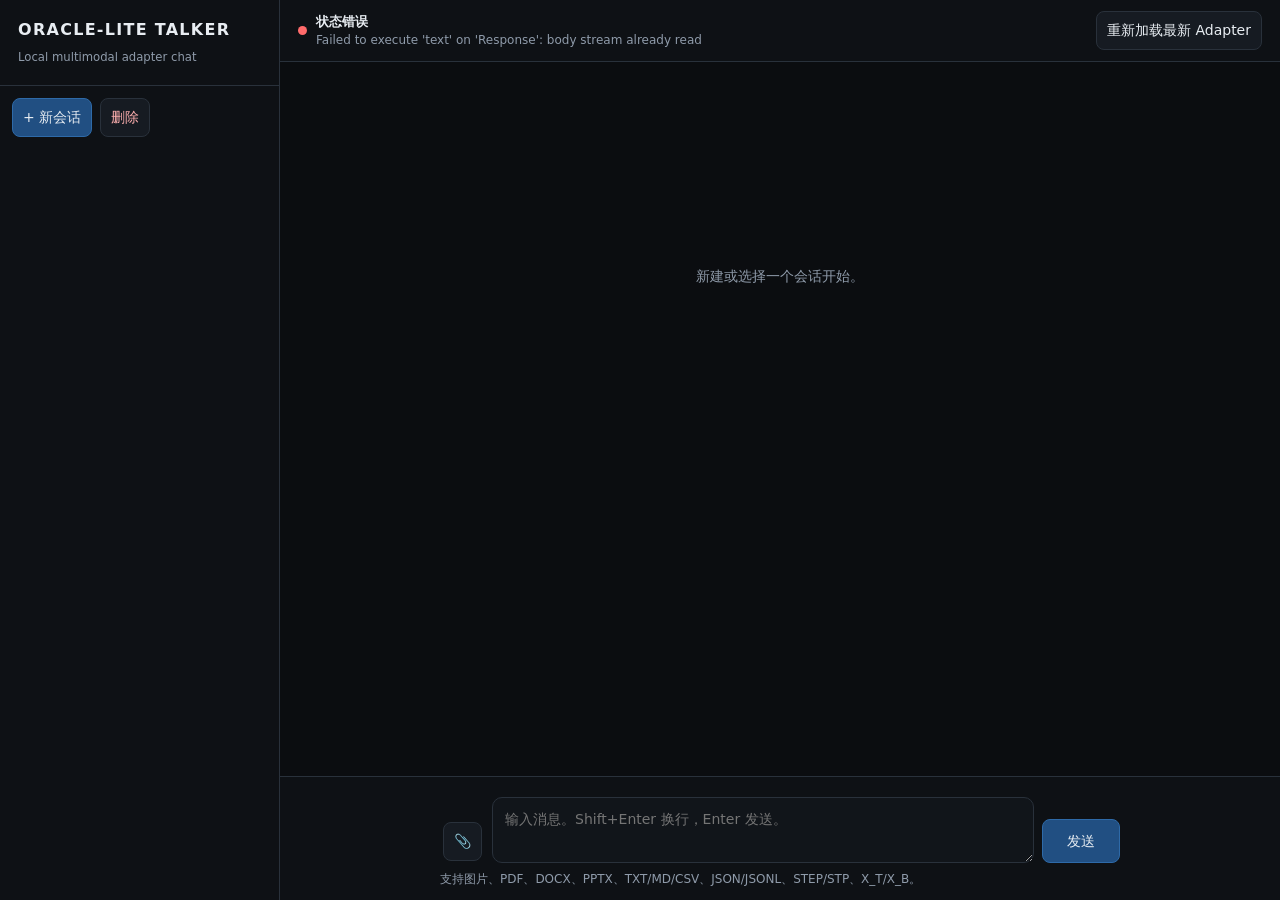
==== talker/static/index.html @ c126b0e0 "feat(talker): add persistent web chat frontend" ====
<!doctype html>
<html lang="zh-CN">
<head>
<meta charset="utf-8">
<meta name="viewport" content="width=device-width,initial-scale=1">
<title>Oracle-Lite Talker</title>
<style>
:root{
  color-scheme:dark;
  --bg:#0b0d10;--panel:#11151a;--panel2:#161b22;--line:#29313b;
  --text:#e8edf2;--muted:#8f9baa;--accent:#6ea8fe;--danger:#ff6b6b;
  --user:#1c2a3a;--assistant:#171c22;
}
*{box-sizing:border-box}html,body{height:100%;margin:0;background:var(--bg);color:var(--text);font:14px/1.5 Inter,ui-sans-serif,system-ui,-apple-system,BlinkMacSystemFont,"Segoe UI",sans-serif}
button,input,textarea{font:inherit}
.app{height:100%;display:grid;grid-template-columns:280px minmax(0,1fr)}
.sidebar{border-right:1px solid var(--line);background:#0e1115;display:flex;flex-direction:column;min-width:0}
.brand{padding:18px;border-bottom:1px solid var(--line)}
.brand h1{font-size:16px;margin:0 0 4px;letter-spacing:.08em}
.brand small{color:var(--muted)}
.side-actions{display:flex;gap:8px;padding:12px}
button{border:1px solid var(--line);background:var(--panel2);color:var(--text);border-radius:8px;padding:8px 10px;cursor:pointer}
button:hover{border-color:#465364}button.primary{background:#214f82;border-color:#2e6aa8}button.danger{color:#ffb0b0}
#conversations{padding:0 8px 12px;overflow:auto;flex:1}
.conv{width:100%;text-align:left;margin:3px 0;padding:10px;border-radius:8px;background:transparent;border:1px solid transparent;color:var(--text);white-space:nowrap;overflow:hidden;text-overflow:ellipsis}
.conv:hover,.conv.active{background:var(--panel2);border-color:var(--line)}
.main{min-width:0;display:flex;flex-direction:column;height:100%}
.topbar{height:62px;border-bottom:1px solid var(--line);display:flex;align-items:center;justify-content:space-between;padding:0 18px;background:#0e1115}
.status{display:flex;align-items:center;gap:9px;min-width:0}.dot{width:9px;height:9px;border-radius:50%;background:#f0b429}.dot.ok{background:#3ecf8e}.dot.bad{background:#ff6b6b}
.statusText{min-width:0}.statusText strong{display:block;font-size:13px}.statusText span{display:block;color:var(--muted);font-size:12px;white-space:nowrap;overflow:hidden;text-overflow:ellipsis;max-width:65vw}
.messages{flex:1;overflow:auto;padding:24px max(18px,calc((100vw - 960px)/2));}
.empty{color:var(--muted);text-align:center;margin-top:20vh}
.msg{margin:0 0 18px;display:flex}.msg.user{justify-content:flex-end}.bubble{max-width:min(780px,86%);padding:12px 14px;border-radius:12px;background:var(--assistant);border:1px solid var(--line);white-space:pre-wrap;word-break:break-word}
.msg.user .bubble{background:var(--user)}.role{font-size:11px;text-transform:uppercase;letter-spacing:.08em;color:var(--muted);margin-bottom:6px}
.attachments{display:flex;gap:6px;flex-wrap:wrap;margin-top:8px}.chip{font-size:12px;border:1px solid #3b4654;background:#10151b;border-radius:999px;padding:4px 8px;color:#b8c4d1}
.composer{border-top:1px solid var(--line);padding:12px max(16px,calc((100vw - 960px)/2));background:#0e1115}
.filebar{display:flex;gap:6px;flex-wrap:wrap;min-height:0;margin-bottom:8px}
.compose-row{display:grid;grid-template-columns:auto 1fr auto;gap:8px;align-items:end}
.attach-btn{display:flex;align-items:center;justify-content:center;height:44px;min-width:44px}
textarea{width:100%;min-height:44px;max-height:180px;resize:vertical;background:var(--panel);color:var(--text);border:1px solid var(--line);border-radius:10px;padding:11px 12px;outline:none}
textarea:focus{border-color:#4f78a5}
#sendBtn{height:44px;min-width:78px}
.notice{font-size:12px;color:var(--muted);margin-top:7px}.error{color:#ff9898}
.loading::after{content:"";display:inline-block;width:12px;height:12px;border:2px solid #768397;border-top-color:transparent;border-radius:50%;animation:spin .8s linear infinite;margin-left:8px;vertical-align:-2px}
@keyframes spin{to{transform:rotate(360deg)}}
@media(max-width:760px){.app{grid-template-columns:1fr}.sidebar{display:none}.messages,.composer{padding-left:12px;padding-right:12px}}
</style>
</head>
<body>
<div class="app">
  <aside class="sidebar">
    <div class="brand"><h1>ORACLE-LITE TALKER</h1><small>Local multimodal adapter chat</small></div>
    <div class="side-actions">
      <button id="newBtn" class="primary">+ 新会话</button>
      <button id="deleteBtn" class="danger">删除</button>
    </div>
    <div id="conversations"></div>
  </aside>
  <main class="main">
    <header class="topbar">
      <div class="status">
        <div id="statusDot" class="dot"></div>
        <div class="statusText"><strong id="statusTitle">正在检查模型</strong><span id="statusDetail">—</span></div>
      </div>
      <button id="reloadBtn">重新加载最新 Adapter</button>
    </header>
    <section id="messages" class="messages"><div class="empty">新建或选择一个会话开始。</div></section>
    <section class="composer">
      <div id="filebar" class="filebar"></div>
      <div class="compose-row">
        <label class="attach-btn button" title="添加附件">
          <button type="button" onclick="document.getElementById('files').click()">📎</button>
          <input id="files" type="file" multiple hidden>
        </label>
        <textarea id="input" placeholder="输入消息。Shift+Enter 换行，Enter 发送。"></textarea>
        <button id="sendBtn" class="primary">发送</button>
      </div>
      <div id="notice" class="notice">支持图片、PDF、DOCX、PPTX、TXT/MD/CSV、JSON/JSONL、STEP/STP、X_T/X_B。</div>
    </section>
  </main>
</div>
<script>
let currentConversation=null;
let pendingFiles=[];
let busy=false;
const $=id=>document.getElementById(id);
const escapeHtml=s=>(s??"").replace(/[&<>"']/g,c=>({"&":"&amp;","<":"&lt;",">":"&gt;","\"":"&quot;","'":"&#39;"}[c]));

async function api(url,options={}){
  const r=await fetch(url,options);
  let data=null;
  try{data=await r.json()}catch{data={detail:await r.text()}}
  if(!r.ok) throw new Error(data.detail||("HTTP "+r.status));
  return data;
}
function setNotice(text,error=false){$("notice").textContent=text;$("notice").className="notice"+(error?" error":"")}
async function loadStatus(){
  try{
    const s=await api("/api/status");
    $("statusDot").className="dot "+(s.loaded?"ok":(s.error?"bad":""));
    $("statusTitle").textContent=s.loaded?"模型已加载":"模型未就绪";
    $("statusDetail").textContent=s.loaded?((s.adapter_kind||"adapter")+" · "+(s.adapter_dir||"")):(s.error||s.training_output_dir);
  }catch(e){$("statusDot").className="dot bad";$("statusTitle").textContent="状态错误";$("statusDetail").textContent=e.message}
}
async function loadConversations(selectFirst=false){
  const rows=await api("/api/conversations");
  const box=$("conversations"); box.innerHTML="";
  rows.forEach(row=>{
    const b=document.createElement("button");
    b.className="conv"+(row.id===currentConversation?" active":"");
    b.textContent=row.title;
    b.title=row.title;
    b.onclick=()=>selectConversation(row.id);
    box.appendChild(b);
  });
  if(selectFirst && rows.length && !currentConversation) await selectConversation(rows[0].id);
}
function renderMessages(rows){
  const box=$("messages");box.innerHTML="";
  if(!rows.length){box.innerHTML='<div class="empty">开始一个新的对话。</div>';return}
  rows.forEach(row=>{
    const wrap=document.createElement("div");wrap.className="msg "+row.role;
    const bubble=document.createElement("div");bubble.className="bubble";
    const role=document.createElement("div");role.className="role";role.textContent=row.role==="user"?"YOU":"ORACLE-LITE";
    const content=document.createElement("div");content.textContent=row.content||"";
    bubble.append(role,content);
    if(row.attachments&&row.attachments.length){
      const a=document.createElement("div");a.className="attachments";
      row.attachments.forEach(x=>{const chip=document.createElement("span");chip.className="chip";chip.textContent="📎 "+x.filename;a.appendChild(chip)});
      bubble.appendChild(a);
    }
    wrap.appendChild(bubble);box.appendChild(wrap);
  });
  box.scrollTop=box.scrollHeight;
}
async function selectConversation(id){
  currentConversation=id;
  const rows=await api("/api/conversations/"+id+"/messages");
  renderMessages(rows);
  await loadConversations();
}
async function newConversation(){
  const c=await api("/api/conversations",{method:"POST"});
  currentConversation=c.id; pendingFiles=[]; renderFilebar();
  await loadConversations(); await selectConversation(c.id); $("input").focus();
}
async function deleteConversation(){
  if(!currentConversation)return;
  if(!confirm("删除当前会话及其附件历史？"))return;
  await api("/api/conversations/"+currentConversation,{method:"DELETE"});
  currentConversation=null;renderMessages([]);await loadConversations(true);
}
function renderFilebar(){
  const b=$("filebar");b.innerHTML="";
  pendingFiles.forEach((f,i)=>{
    const chip=document.createElement("span");chip.className="chip";chip.textContent=f.name+" ×";
    chip.style.cursor="pointer";chip.onclick=()=>{pendingFiles.splice(i,1);renderFilebar()};b.appendChild(chip);
  });
}
async function send(){
  if(busy)return;
  const text=$("input").value.trim();
  if(!text&&!pendingFiles.length)return;
  busy=true;$("sendBtn").disabled=true;$("sendBtn").classList.add("loading");
  setNotice("正在推理，本地 9B 模型可能需要一些时间…");
  try{
    if(!currentConversation){
      const c=await api("/api/conversations",{method:"POST"});
      currentConversation=c.id;
    }
    const fd=new FormData();fd.append("conversation_id",currentConversation);fd.append("message",text);
    pendingFiles.forEach(f=>fd.append("files",f,f.name));
    $("input").value="";
    const sentFiles=[...pendingFiles];pendingFiles=[];renderFilebar();
    const existing=await api("/api/conversations/"+currentConversation+"/messages");
    renderMessages([...existing,{role:"user",content:text,attachments:sentFiles.map(f=>({filename:f.name}))},{role:"assistant",content:"正在生成…",attachments:[]}]);
    const result=await api("/api/chat",{method:"POST",body:fd});
    currentConversation=result.conversation_id;
    renderMessages(result.messages);
    await loadConversations();
    setNotice("完成。");
  }catch(e){
    setNotice(e.message,true);
    if(currentConversation){try{renderMessages(await api("/api/conversations/"+currentConversation+"/messages"))}catch{}}
  }finally{
    busy=false;$("sendBtn").disabled=false;$("sendBtn").classList.remove("loading");$("input").focus();
  }
}
$("files").addEventListener("change",e=>{pendingFiles.push(...e.target.files);e.target.value="";renderFilebar()});
$("sendBtn").onclick=send;$("newBtn").onclick=newConversation;$("deleteBtn").onclick=deleteConversation;
$("input").addEventListener("keydown",e=>{if(e.key==="Enter"&&!e.shiftKey){e.preventDefault();send()}});
$("reloadBtn").onclick=async()=>{
  if(busy)return;setNotice("正在重新加载最新 Adapter…");
  try{await api("/api/reload-model",{method:"POST"});await loadStatus();setNotice("模型已重新加载。")}catch(e){setNotice(e.message,true);await loadStatus()}
};
(async()=>{await loadStatus();await loadConversations(true);if(!currentConversation)await newConversation()})();
</script>
</body>
</html>
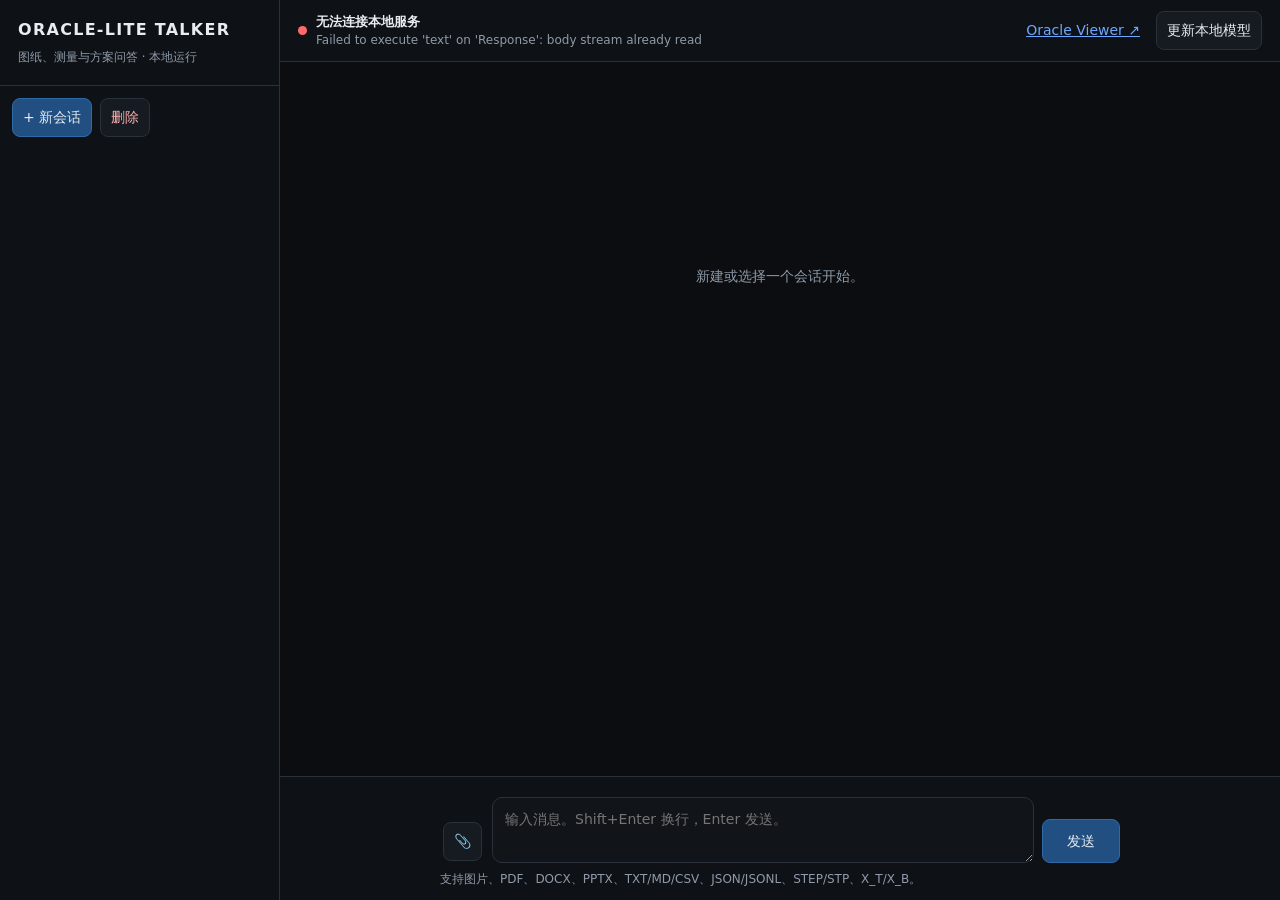
==== commit b31b8b5f: "feat: add Oracle Viewer FAI workflows and decoupled model backends" ====
--- a/talker/static/index.html
+++ b/talker/static/index.html
@@ -49,7 +49,7 @@
 <body>
 <div class="app">
   <aside class="sidebar">
-    <div class="brand"><h1>ORACLE-LITE TALKER</h1><small>Local multimodal adapter chat</small></div>
+    <div class="brand"><h1>ORACLE-LITE TALKER</h1><small>图纸、测量与方案问答 · 本地运行</small></div>
     <div class="side-actions">
       <button id="newBtn" class="primary">+ 新会话</button>
       <button id="deleteBtn" class="danger">删除</button>
@@ -62,7 +62,7 @@
         <div id="statusDot" class="dot"></div>
         <div class="statusText"><strong id="statusTitle">正在检查模型</strong><span id="statusDetail">—</span></div>
       </div>
-      <button id="reloadBtn">重新加载最新 Adapter</button>
+      <div><a id="viewerLink" href="/viewer" style="color:#6ea8fe;margin-right:16px">Oracle Viewer ↗</a><button id="reloadBtn">更新本地模型</button></div>
     </header>
     <section id="messages" class="messages"><div class="empty">新建或选择一个会话开始。</div></section>
     <section class="composer">
@@ -83,6 +83,9 @@
 let currentConversation=null;
 let pendingFiles=[];
 let busy=false;
+const projectParams=new URLSearchParams(location.search);
+const viewerProject=projectParams.get('project');
+const viewerFAI=projectParams.get('fai');
 const $=id=>document.getElementById(id);
 const escapeHtml=s=>(s??"").replace(/[&<>"']/g,c=>({"&":"&amp;","<":"&lt;",">":"&gt;","\"":"&quot;","'":"&#39;"}[c]));
 
@@ -98,9 +101,9 @@
   try{
     const s=await api("/api/status");
     $("statusDot").className="dot "+(s.loaded?"ok":(s.error?"bad":""));
-    $("statusTitle").textContent=s.loaded?"模型已加载":"模型未就绪";
-    $("statusDetail").textContent=s.loaded?((s.adapter_kind||"adapter")+" · "+(s.adapter_dir||"")):(s.error||s.training_output_dir);
-  }catch(e){$("statusDot").className="dot bad";$("statusTitle").textContent="状态错误";$("statusDetail").textContent=e.message}
+    $("statusTitle").textContent=s.loaded?"本地问答已就绪":"本地问答未就绪";
+    $("statusDetail").textContent=s.loaded?"可询问图纸、测量方法和设备方案":"请联系维护人员检查本地推理服务";$("statusDetail").title=s.loaded?((s.adapter_kind||"adapter")+" · "+(s.adapter_dir||"")):(s.error||s.training_output_dir||"");
+  }catch(e){$("statusDot").className="dot bad";$("statusTitle").textContent="无法连接本地服务";$("statusDetail").textContent=e.message}
 }
 async function loadConversations(selectFirst=false){
   const rows=await api("/api/conversations");
@@ -162,13 +165,14 @@
   const text=$("input").value.trim();
   if(!text&&!pendingFiles.length)return;
   busy=true;$("sendBtn").disabled=true;$("sendBtn").classList.add("loading");
-  setNotice("正在推理，本地 9B 模型可能需要一些时间…");
+  setNotice("正在整理回答，请稍候…");
   try{
     if(!currentConversation){
       const c=await api("/api/conversations",{method:"POST"});
       currentConversation=c.id;
     }
     const fd=new FormData();fd.append("conversation_id",currentConversation);fd.append("message",text);
+    if(viewerProject){fd.append("project_id",viewerProject);if(viewerFAI)fd.append("fai",viewerFAI)}
     pendingFiles.forEach(f=>fd.append("files",f,f.name));
     $("input").value="";
     const sentFiles=[...pendingFiles];pendingFiles=[];renderFilebar();
@@ -190,10 +194,10 @@
 $("sendBtn").onclick=send;$("newBtn").onclick=newConversation;$("deleteBtn").onclick=deleteConversation;
 $("input").addEventListener("keydown",e=>{if(e.key==="Enter"&&!e.shiftKey){e.preventDefault();send()}});
 $("reloadBtn").onclick=async()=>{
-  if(busy)return;setNotice("正在重新加载最新 Adapter…");
+  if(busy)return;setNotice("正在更新本地模型…");
   try{await api("/api/reload-model",{method:"POST"});await loadStatus();setNotice("模型已重新加载。")}catch(e){setNotice(e.message,true);await loadStatus()}
 };
-(async()=>{await loadStatus();await loadConversations(true);if(!currentConversation)await newConversation()})();
+(async()=>{await loadStatus();if(viewerProject){await newConversation();$("viewerLink").href="/viewer?project="+encodeURIComponent(viewerProject);setNotice("项目对话 · FAI "+(viewerFAI||"未指定")+" · 与 Viewer 共用测量方法及关联记录")}else{await loadConversations(true);if(!currentConversation)await newConversation()}})();
 </script>
 </body>
 </html>
